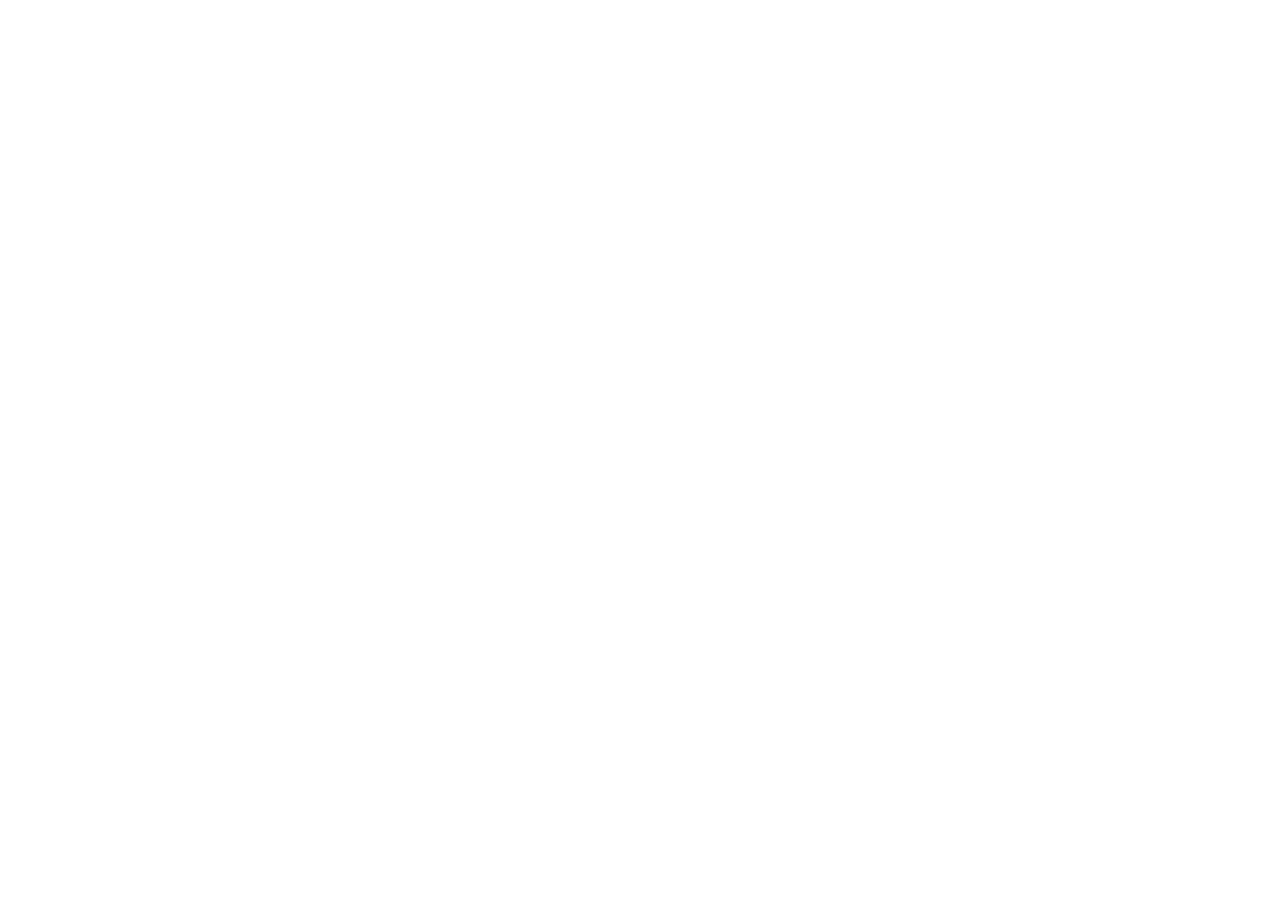
==== note.html @ ed0042ed "added index.html, css folder, and note.html" ====
<!DOCTYPE html>
<html lang="en">
<head>
    <meta charset="UTF-8">
    <meta http-equiv="X-UA-Compatible" content="IE=edge">
    <meta name="viewport" content="width=device-width, initial-scale=1.0">
    <link rel="preconnect" href="https://fonts.googleapis.com">
    <link rel="preconnect" href="https://fonts.gstatic.com" crossorigin>    
    <link href="https://fonts.googleapis.com/css2?family=EB+Garamond&family=Source+Sans+Pro:wght@200&display=swap" rel="stylesheet">
    <link href="CSS/style.css" rel="stylesheet">
    <title>About Christina</title>
</head>
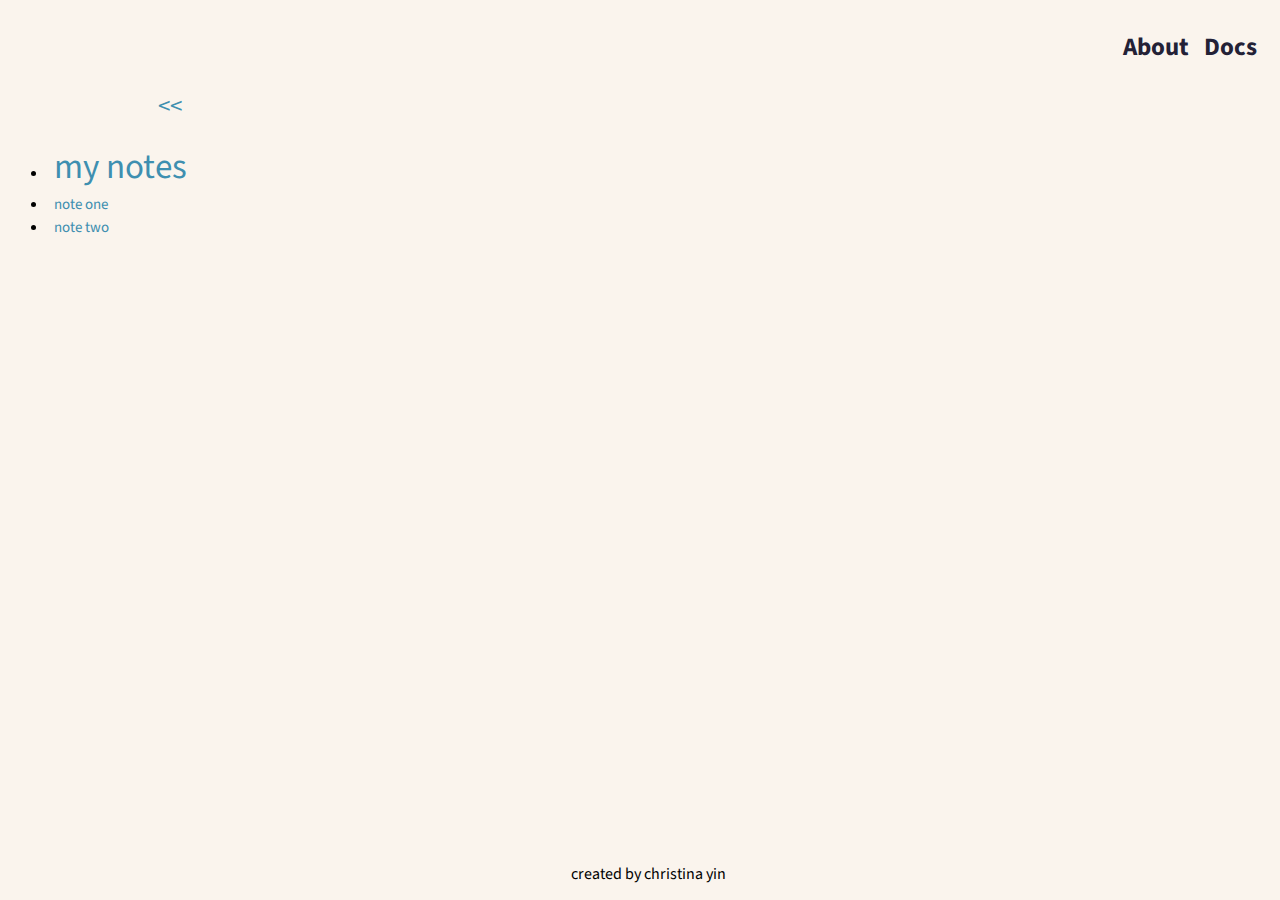
==== commit af095117: "Made navbar and buttons for index page with appropriate styling changes in style.css" ====
--- a/note.html
+++ b/note.html
@@ -8,5 +8,43 @@
     <link rel="preconnect" href="https://fonts.gstatic.com" crossorigin>    
     <link href="https://fonts.googleapis.com/css2?family=EB+Garamond&family=Source+Sans+Pro:wght@200&display=swap" rel="stylesheet">
     <link href="CSS/style.css" rel="stylesheet">
-    <title>About Christina</title>
-</head>+    <title>Note</title>
+</head>
+<main>
+    <nav class="navbar">
+        <h1 class="header">
+            <a Href=#>About</a>
+            <a Href=#>Docs</a>
+        </h1>
+    </nav>
+    <nav>
+        <button class="slideout"
+                type="button">
+            <<
+        </button>
+        <ul>
+            <li>
+                <button class="mainnote"
+                        type="button">
+                    my notes
+                </button>
+            </li>
+            <li>
+                <button class="noteslist"
+                        type="button">
+                    note one
+                </button>
+            </li>
+            <li>
+                <button class="noteslist"
+                        type="button">
+                    note two
+                </button>
+            </li>
+        </ul>
+    </nav>
+</main>
+<footer>
+    created by christina yin
+</footer>
+</html>--- a/CSS/style.css
+++ b/CSS/style.css
@@ -0,0 +1,94 @@
+/*
+#faf4ed
+#232136 rose pine moon base
+#3e8fb0 rose pine moon pine
+#907aa9
+
+*/
+
+* {
+    font-family: 'Source Sans Pro', sans-serif;
+}
+
+footer {
+    position:absolute;
+    bottom:15px;
+    width: 100%;
+    text-align: center;
+}
+
+html {
+    background-color: #faf4ed;
+}
+
+h1, h2, h3 {
+    display:flex;
+    justify-content: left;
+    color:#232136 ;
+    max-width: 650px;
+}
+
+p {
+    font-family: 'EB Garamond', serif;
+    color: #232136;
+    display: flex;
+    justify-content: left;
+    max-width: 600px;
+}
+
+.navbar{
+    display: flex;
+    list-style-type: none;
+    justify-content: right;
+    align-items: stretch;
+    flex-direction: row;
+    text-align: right;
+}
+
+.navbar a {
+    text-decoration: none;
+    margin-right: 15px;
+    font-size:25px;
+    color:#232136;
+}
+
+.navbar a:hover {
+    color:#3e8fb0;
+}
+
+@media screen and (max-width:600px) {
+    main {
+        display:flex;
+        flex-direction: column;
+    }
+}
+
+button {
+    border: 0;
+    background-color:#faf4ed;
+    color: #3e8fb0;
+    font-size: 35px;
+}
+
+button:hover {
+    color: #232136;
+}
+
+.createnote {
+    padding-left: 250px;
+    font-size:20px;
+}
+
+.slideout {
+    padding-left:150px;
+    font-size:25px;
+}
+
+.noteslist {
+    border: 0;
+    background-color:#faf4ed;
+    color: #3e8fb0;
+    font-size: 15px;
+    text-decoration:none;
+    
+}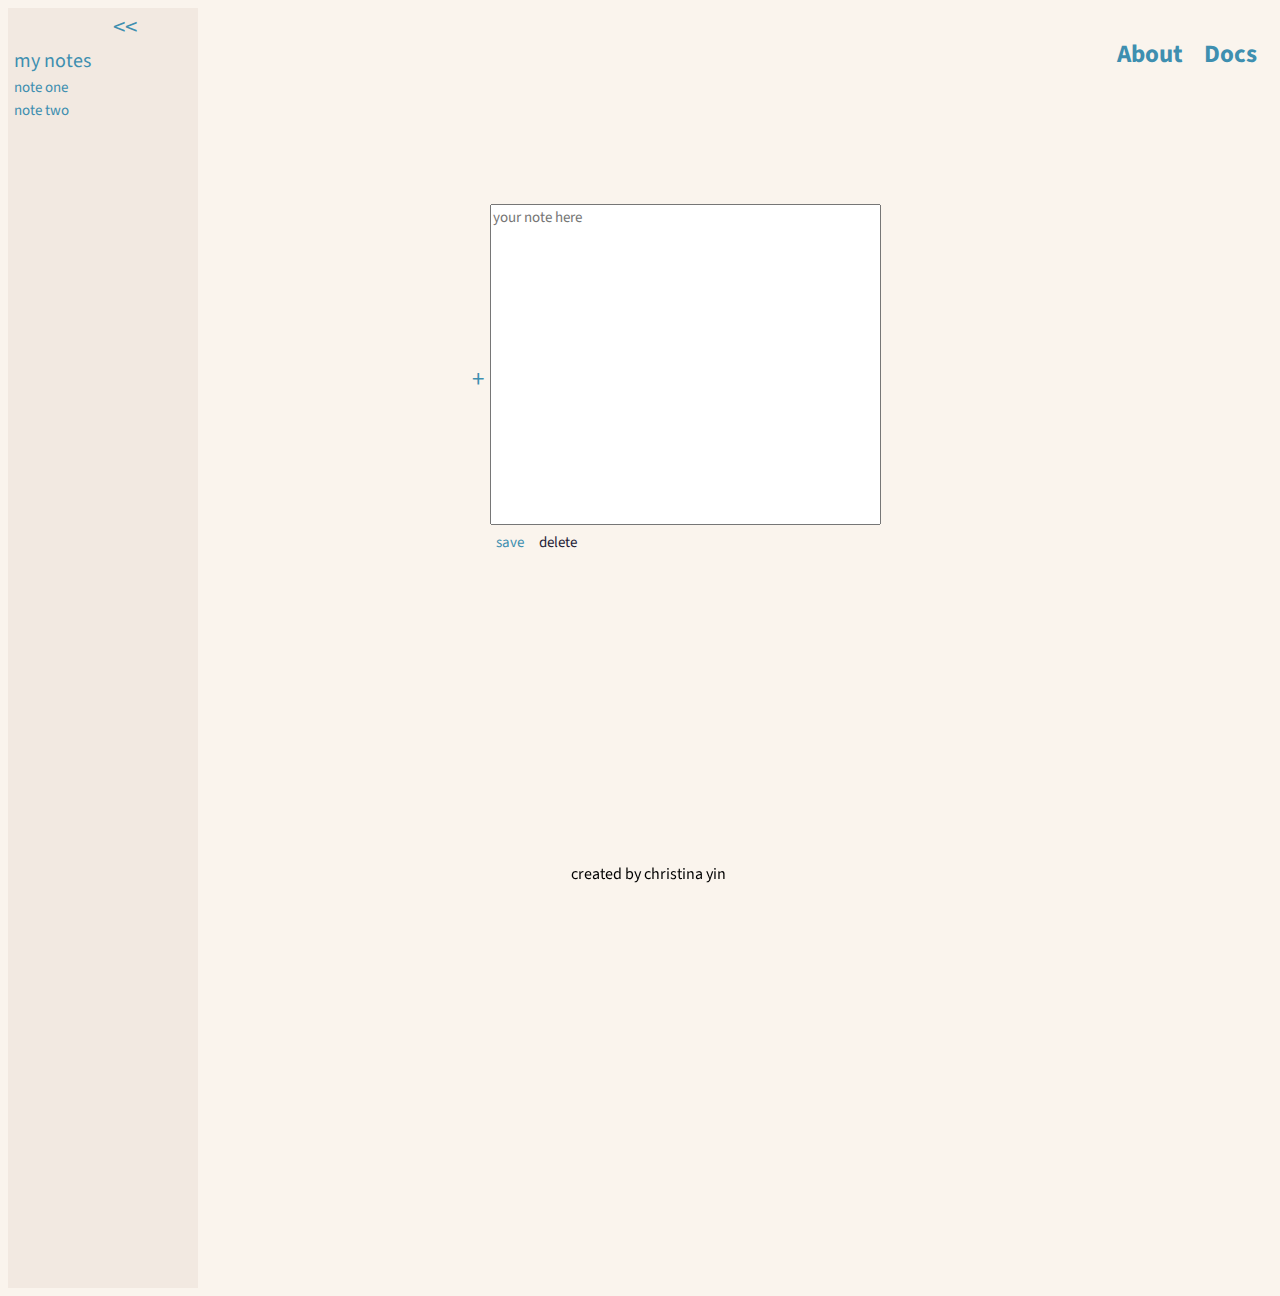
==== commit 227333cc: "added textbox and navigation to note.html with appropriate adjustments in style.css" ====
--- a/note.html
+++ b/note.html
@@ -10,17 +10,11 @@
     <link href="CSS/style.css" rel="stylesheet">
     <title>Note</title>
 </head>
-<main>
-    <nav class="navbar">
-        <h1 class="header">
-            <a Href=#>About</a>
-            <a Href=#>Docs</a>
-        </h1>
-    </nav>
-    <nav>
+<section class="entirepage">  
+    <nav class="leftside">
         <button class="slideout"
                 type="button">
-            <<
+            &lt;&lt;
         </button>
         <ul>
             <li>
@@ -43,7 +37,35 @@
             </li>
         </ul>
     </nav>
-</main>
+    <main class="rightside">
+        <nav class="navbar">
+            <h1 class="header">
+                <a Href=#>About</a>
+                <a Href=#>Docs</a>
+            </h1>
+        </nav>
+        <div class="textbox_area">
+            <button class="createnote"
+                    type="button">
+                +
+            </button>
+            <div class="textbox_right">
+            <section class="text_box">
+            <textarea rows="15" cols="50" placeholder="your note here"></textarea>
+            </section>
+            <div class="savdel">
+            <button class="save"
+                    type="button">
+                save
+            </button>
+            <button class="delete"
+                    type="button">
+                delete
+            </button>
+            </div>
+        </div>
+    </main>
+</section>
 <footer>
     created by christina yin
 </footer>
--- a/CSS/style.css
+++ b/CSS/style.css
@@ -2,7 +2,7 @@
 #faf4ed
 #232136 rose pine moon base
 #3e8fb0 rose pine moon pine
-#907aa9
+#f2e9e1
 
 */
 
@@ -10,8 +10,15 @@
     font-family: 'Source Sans Pro', sans-serif;
 }
 
+@media screen and (max-width:600px) {
+    main {
+        display:flex;
+        flex-direction: column;
+    }
+}
+
 footer {
-    position:absolute;
+    position:fixed;
     bottom:15px;
     width: 100%;
     text-align: center;
@@ -21,9 +28,7 @@
     background-color: #faf4ed;
 }
 
-h1, h2, h3 {
-    display:flex;
-    justify-content: left;
+h1 {
     color:#232136 ;
     max-width: 650px;
 }
@@ -31,9 +36,6 @@
 p {
     font-family: 'EB Garamond', serif;
     color: #232136;
-    display: flex;
-    justify-content: left;
-    max-width: 600px;
 }
 
 .navbar{
@@ -49,18 +51,11 @@
     text-decoration: none;
     margin-right: 15px;
     font-size:25px;
-    color:#232136;
+    color:#3e8fb0;
 }
 
 .navbar a:hover {
-    color:#3e8fb0;
-}
-
-@media screen and (max-width:600px) {
-    main {
-        display:flex;
-        flex-direction: column;
-    }
+    color:#232136;
 }
 
 button {
@@ -68,27 +63,104 @@
     background-color:#faf4ed;
     color: #3e8fb0;
     font-size: 35px;
+    text-align:center;
 }
 
 button:hover {
     color: #232136;
 }
 
+.newnote{
+    border: 0;
+    background-color:#faf4ed;
+    color: #3e8fb0;
+    margin-left:250px;
+}
 .createnote {
-    padding-left: 250px;
-    font-size:20px;
+    font-size:25px;
 }
 
 .slideout {
-    padding-left:150px;
+    padding-left:50px;
     font-size:25px;
+    background-color: #f2e9e1;
+    border: 0;
+}
+
+.mainnote {
+    border: 0;
+    color: #3e8fb0;
+    font-size: 20px;
 }
 
 .noteslist {
     border: 0;
+    color: #3e8fb0;
+    font-size: 15px;
+}
+
+ul {
+    list-style-type: none;
+    margin:0;
+    padding:0;
+}
+
+
+textarea {
+    font-size: 15px;
+    outline: none;
+    resize: none;
+    order: none;
+}
+
+.save {
+    border: 0;
     background-color:#faf4ed;
     color: #3e8fb0;
     font-size: 15px;
-    text-decoration:none;
-    
+}
+
+.delete {
+    border: 0;
+    background-color:#faf4ed;
+    color: #232136;
+    font-size: 15px;
+}
+
+.delete:hover {
+    color: #3e8fb0;
+}
+
+.entirepage {
+    display:flex;
+    flex-direction: row;
+    height: 100vw;
+}
+
+.leftside {
+    width: 15vw;
+    background-color:#f2e9e1;
+    display: flex;
+    flex-direction: column;
+    height: 100%;
+}
+
+.mainnote, .noteslist{
+    background-color:#f2e9e1;
+}
+
+.rightside{
+    width: 85vw;
+}
+
+.textbox_area{
+    margin: auto;
+    width: 50%;
+    padding-top: 10%;
+    display:flex;
+    flex-direction: row;
+}
+
+.savedel{
+    padding-left:30%;
 }